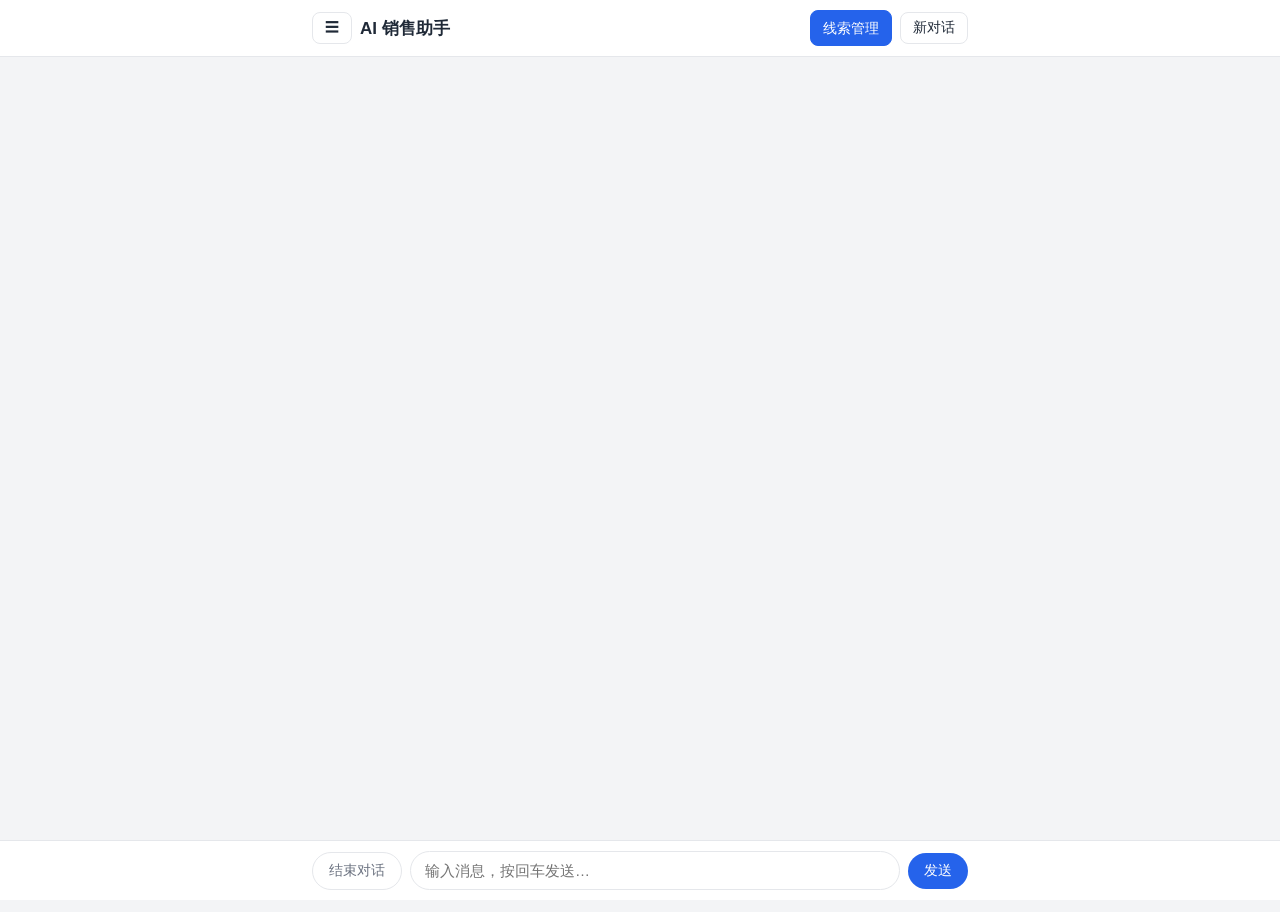
==== static/index.html @ 76fafaa3 "AI 销售助手 MVP：AI 接待访客、收集需求线索、生成线索卡片 给谁用、解决什么问题：小商家官网挂一个 AI 销售接待员， 访客进站后 AI 负责第一轮对话（需求/预算/时间/联系方式）， 聊完自" ====
<!DOCTYPE html>
<html lang="zh-CN">
<head>
    <meta charset="UTF-8">
    <!-- viewport 这行是"手机上能用"的关键：告诉手机浏览器按设备宽度渲染，别把桌面版缩小塞进屏幕 -->
    <meta name="viewport" content="width=device-width, initial-scale=1">
    <title>AI 销售助手</title>
    <!-- 内嵌 emoji 图标：浏览器标签页小图标，不用单独放图片文件 -->
    <link rel="icon" href="data:image/svg+xml,<svg xmlns='http://www.w3.org/2000/svg' viewBox='0 0 100 100'><text y='.9em' font-size='90'>💬</text></svg>">
    <link rel="stylesheet" href="/static/style.css">
</head>
<body>

    <!-- ===== 顶栏：标题 + 会话列表按钮 + 新对话 + 线索管理入口 ===== -->
    <header class="topbar">
        <div class="topbar-inner">
            <!-- ☰ 按钮：打开左侧历史会话抽屉 -->
            <button id="menuBtn" title="历史会话">☰</button>
            <h1>AI 销售助手</h1>
            <!-- 链接形式跳转到线索管理页 -->
            <a class="btn primary" href="/leads">线索管理</a>
            <button id="newChatBtn">新对话</button>
        </div>
    </header>

    <!-- ===== 历史会话抽屉（点 ☰ 滑出） ===== -->
    <div class="drawer-mask" id="drawerMask"></div>
    <aside class="drawer" id="drawer">
        <h2>历史会话</h2>
        <!-- 会话列表由 app.js 动态渲染 -->
        <div id="sessionList"></div>
    </aside>

    <!-- ===== 聊天区：消息由 app.js 动态渲染 ===== -->
    <main class="chat-area" id="chatArea"></main>

    <!-- ===== 底部输入栏 ===== -->
    <div class="composer">
        <div class="composer-inner">
            <!-- 结束对话按钮：手动生成线索卡片（AI 没自动生成时兜底） -->
            <button id="endBtn" title="结束对话并生成线索">结束对话</button>
            <!-- 输入框：按回车发送 -->
            <input id="msgInput" type="text" placeholder="输入消息，按回车发送…" autocomplete="off">
            <button id="sendBtn">发送</button>
        </div>
    </div>

    <!-- 错误/成功提示条 -->
    <div id="toast"></div>

    <script src="/static/app.js"></script>
</body>
</html>
---- static/style.css ----
/* ============================================================
   AI 销售助手 - 共享样式（聊天页 + 线索页共用）

   设计原则（MVP）：
   - 移动优先：先按手机窄屏设计，桌面端只是居中加宽
   - 简洁中文界面，浅色主题，蓝色为主色
   - CSS 变量统一管理颜色，改主题只改这里
   ============================================================ */

/* ---- 颜色变量：把常用颜色定义成变量，用 var(--xxx) 引用 ---- */
:root {
  --primary: #2563eb;        /* 主色：蓝色，按钮、用户气泡 */
  --primary-dark: #1d4ed8;   /* 主色加深：按钮按下时 */
  --bg: #f3f4f6;             /* 页面背景：浅灰 */
  --card: #ffffff;           /* 卡片背景：白色 */
  --text: #1f2937;           /* 正文文字：深灰 */
  --text-light: #6b7280;     /* 次要文字：中灰 */
  --border: #e5e7eb;         /* 边框：浅灰 */
  --success: #16a34a;        /* 成功提示：绿色 */
  --danger: #dc2626;         /* 危险操作：红色 */
}

/* ---- 基础重置：去掉浏览器默认边距，统一盒模型 ---- */
* { margin: 0; padding: 0; box-sizing: border-box; }

/* ---- 页面基础 ---- */
body {
  font-family: -apple-system, BlinkMacSystemFont, "Segoe UI",
               "PingFang SC", "Microsoft YaHei", sans-serif;
  background: var(--bg);
  color: var(--text);
  line-height: 1.6;
}

/* 内容容器：手机全宽，桌面端限宽居中 */
.container {
  max-width: 680px;
  margin: 0 auto;
  padding: 0 12px;
}

/* ============================================================
   顶栏（聊天页和线索页共用）
   ============================================================ */
header.topbar {
  position: sticky;          /* 吸顶：滚动时顶栏不动 */
  top: 0;
  z-index: 10;
  background: var(--card);
  border-bottom: 1px solid var(--border);
}

.topbar-inner {
  display: flex;             /* 弹性布局：子元素排一行 */
  align-items: center;       /* 垂直居中 */
  gap: 8px;                  /* 子元素间距 */
  max-width: 680px;
  margin: 0 auto;
  padding: 10px 12px;
}

.topbar h1 {
  font-size: 17px;
  flex: 1;                   /* 标题占满剩余空间 */
  white-space: nowrap;
  overflow: hidden;
  text-overflow: ellipsis;   /* 标题太长显示省略号 */
}

/* 顶栏里的通用按钮 */
.topbar button, .topbar a.btn {
  font-size: 14px;
  padding: 6px 12px;
  border: 1px solid var(--border);
  border-radius: 8px;
  background: var(--card);
  color: var(--text);
  cursor: pointer;
  text-decoration: none;     /* <a> 标签去掉下划线 */
  white-space: nowrap;
}
.topbar button:hover, .topbar a.btn:hover { background: var(--bg); }
.topbar a.btn.primary {
  background: var(--primary);
  border-color: var(--primary);
  color: #fff;
}
.topbar a.btn.primary:hover { background: var(--primary-dark); }

/* ============================================================
   会话抽屉（点 ☰ 从左边滑出的历史会话列表）
   ============================================================ */
/* 半透明遮罩：盖住整个屏幕，点它关闭抽屉 */
.drawer-mask {
  position: fixed;
  inset: 0;                  /* 上下左右全 0 = 铺满全屏 */
  background: rgba(0, 0, 0, 0.35);
  z-index: 20;
  display: none;             /* 默认隐藏 */
}
.drawer-mask.open { display: block; }

/* 抽屉本体：固定在左侧，宽度不超过屏幕的 85% */
.drawer {
  position: fixed;
  top: 0; left: 0; bottom: 0;
  width: min(320px, 85vw);   /* 取 320px 和屏宽85%里较小的 */
  background: var(--card);
  z-index: 21;
  transform: translateX(-100%);   /* 默认移出屏幕外 */
  transition: transform 0.25s;    /* 滑入滑出的动画 */
  display: flex;
  flex-direction: column;
}
.drawer.open { transform: translateX(0); }

.drawer h2 { font-size: 15px; padding: 14px; border-bottom: 1px solid var(--border); }

/* 会话列表滚动区域 */
#sessionList { flex: 1; overflow-y: auto; }

.session-item {
  display: block;
  width: 100%;
  text-align: left;
  padding: 10px 14px;
  border: none;
  border-bottom: 1px solid var(--border);
  background: var(--card);
  cursor: pointer;
}
.session-item:hover { background: var(--bg); }
.session-item.active { background: #eff6ff; }  /* 当前会话高亮：浅蓝 */

.session-item .title {
  font-size: 14px;
  color: var(--text);
  overflow: hidden;
  white-space: nowrap;
  text-overflow: ellipsis;
}
.session-item .time { font-size: 12px; color: var(--text-light); }
.session-item .badge {
  float: right;
  font-size: 11px;
  color: var(--success);
  border: 1px solid var(--success);
  border-radius: 10px;
  padding: 0 8px;
}
/* 空状态提示 */
.drawer .empty { padding: 20px 14px; color: var(--text-light); font-size: 14px; }

/* ============================================================
   聊天区
   ============================================================ */
/* 聊天区占满顶栏和输入栏之间的空间，消息多了就在内部滚动 */
.chat-area {
  height: calc(100vh - 105px);   /* 100vh=视口高度，减去顶栏+输入栏的高度 */
  overflow-y: auto;
  padding: 16px 12px 8px;
  scroll-behavior: smooth;       /* 新消息时平滑滚到底部 */
}

/* 一条消息 = 头像 + 气泡 */
.msg { display: flex; gap: 8px; margin-bottom: 14px; }

/* 头像：一个圆形小图标，AI 和用户颜色不同 */
.msg .avatar {
  width: 32px; height: 32px;
  border-radius: 50%;
  flex-shrink: 0;            /* 头像不允许被压缩 */
  display: flex;
  align-items: center;
  justify-content: center;
  font-size: 15px;
  color: #fff;
}
.msg.user { flex-direction: row-reverse; }   /* 用户消息靠右：头像和气泡左右对调 */
.msg.user .avatar { background: var(--primary); }     /* 用户：蓝 */
.msg.assistant .avatar { background: #10b981; }       /* AI：绿 */

/* 气泡 */
.msg .bubble {
  max-width: 78%;            /* 气泡最长占 78% 宽，超长自动换行 */
  padding: 9px 13px;
  border-radius: 12px;
  font-size: 15px;
  white-space: pre-wrap;     /* 保留 AI 回复里的换行 */
  word-break: break-word;    /* 长英文/链接也能换行 */
}
.msg.user .bubble { background: var(--primary); color: #fff; border-top-right-radius: 4px; }
.msg.assistant .bubble { background: var(--card); border: 1px solid var(--border); border-top-left-radius: 4px; }

/* AI 正在输入中的提示（三个跳动的小点） */
.typing-dots span {
  display: inline-block;
  width: 7px; height: 7px;
  margin-right: 4px;
  border-radius: 50%;
  background: var(--text-light);
  animation: bounce 1.2s infinite;
}
.typing-dots span:nth-child(2) { animation-delay: 0.2s; }
.typing-dots span:nth-child(3) { animation-delay: 0.4s; }
@keyframes bounce {                      /* 小点上下跳动的动画 */
  0%, 60%, 100% { transform: translateY(0); }
  30% { transform: translateY(-5px); }
}

/* 线索已生成提示条（绿色横幅） */
.lead-notice {
  margin: 8px 0 14px;
  padding: 10px 13px;
  background: #f0fdf4;       /* 浅绿背景 */
  border: 1px solid #bbf7d0;
  border-radius: 10px;
  font-size: 14px;
  color: var(--success);
}
.lead-notice a { color: var(--primary); font-weight: 600; }

/* ============================================================
   输入栏（固定在屏幕底部）
   ============================================================ */
.composer {
  position: sticky;
  bottom: 0;
  background: var(--card);
  border-top: 1px solid var(--border);
}
.composer-inner {
  max-width: 680px;
  margin: 0 auto;
  padding: 10px 12px;
  display: flex;
  gap: 8px;
  align-items: center;
}
.composer input {
  flex: 1;                   /* 输入框占满剩余宽度 */
  padding: 10px 14px;
  font-size: 15px;
  border: 1px solid var(--border);
  border-radius: 20px;       /* 圆角胶囊形状 */
  outline: none;
}
.composer input:focus { border-color: var(--primary); }

.composer button {
  font-size: 14px;
  padding: 9px 16px;
  border: none;
  border-radius: 20px;
  cursor: pointer;
}
#sendBtn { background: var(--primary); color: #fff; }
#sendBtn:hover { background: var(--primary-dark); }
#sendBtn:disabled { background: #93c5fd; cursor: not-allowed; }  /* 等待 AI 时禁用 */

#endBtn { background: var(--card); color: var(--text-light); border: 1px solid var(--border); }

/* ============================================================
   提示条（错误/成功消息，浮在顶部，几秒后消失）
   ============================================================ */
#toast {
  position: fixed;
  top: 60px;
  left: 50%;
  transform: translateX(-50%);
  z-index: 30;
  max-width: 90vw;
  padding: 9px 16px;
  border-radius: 8px;
  font-size: 14px;
  color: #fff;
  display: none;
}
#toast.error { display: block; background: var(--danger); }
#toast.success { display: block; background: var(--success); }

/* ============================================================
   线索页：卡片列表
   ============================================================ */
.leads-wrap { padding: 16px 12px; }

.lead-card {
  background: var(--card);
  border: 1px solid var(--border);
  border-radius: 12px;
  padding: 14px;
  margin-bottom: 12px;
}
.lead-card .head {
  display: flex;
  justify-content: space-between;
  align-items: center;
  margin-bottom: 8px;
}
.lead-card .summary { font-size: 15px; font-weight: 600; }
.lead-card .time { font-size: 12px; color: var(--text-light); }

/* 卡片里的信息行：左边标签、右边内容 */
.lead-card .row {
  display: flex;
  gap: 8px;
  font-size: 14px;
  margin-top: 6px;
}
.lead-card .row .label {
  color: var(--text-light);
  flex-shrink: 0;
  width: 72px;
}
.lead-card .row .value { flex: 1; word-break: break-word; }

/* 删除按钮：小号红字 */
.lead-card .delete-btn {
  font-size: 13px;
  color: var(--danger);
  background: none;
  border: 1px solid var(--danger);
  border-radius: 6px;
  padding: 3px 10px;
  cursor: pointer;
}
.lead-card .delete-btn:hover { background: #fef2f2; }

/* 空状态 */
.empty-state {
  text-align: center;
  color: var(--text-light);
  padding: 60px 0;
  font-size: 15px;
}

/* ---- 桌面端微调：宽屏下字号稍大、卡片更松 ---- */
@media (min-width: 768px) {
  .msg .bubble { font-size: 16px; }
  .lead-card { padding: 18px; }
}
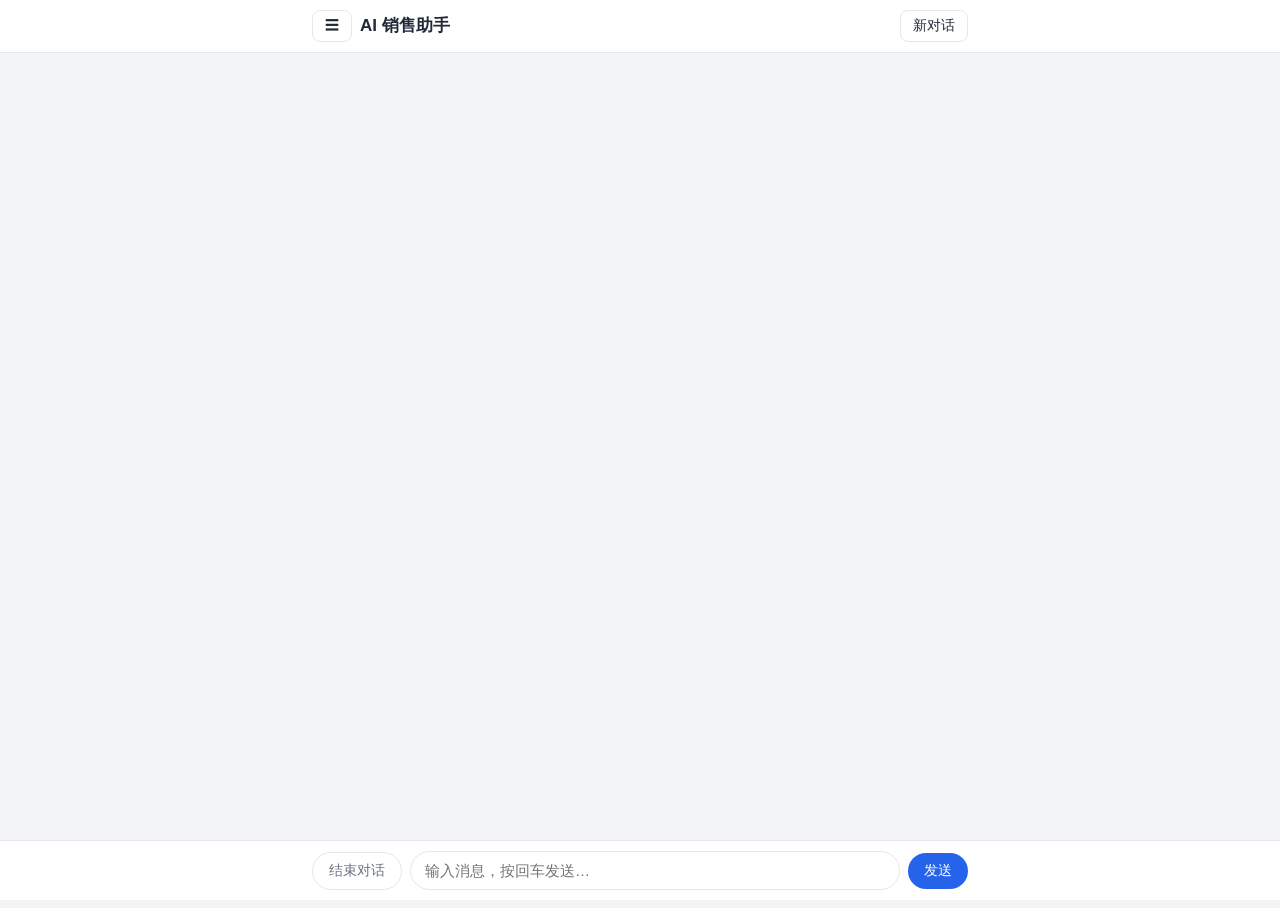
==== commit c3aa9620: "功能：聊天页'线索管理'入口只对已登录管理员显示 访客看到的顶栏只剩：菜单、标题、新对话； 管理员登录后才会显示'线索管理'入口。 浏览器实测：访客不可见 / 管理员登录后可见。  Co-Author" ====
--- a/static/index.html
+++ b/static/index.html
@@ -17,8 +17,8 @@
             <!-- ☰ 按钮：打开左侧历史会话抽屉 -->
             <button id="menuBtn" title="历史会话">☰</button>
             <h1>AI 销售助手</h1>
-            <!-- 链接形式跳转到线索管理页 -->
-            <a class="btn primary" href="/leads">线索管理</a>
+            <!-- 线索管理入口：默认隐藏，只有登录了的管理员才显示（访客不需要看到它） -->
+            <a class="btn primary" id="leadsLink" href="/leads" hidden>线索管理</a>
             <button id="newChatBtn">新对话</button>
         </div>
     </header>
--- a/static/style.css
+++ b/static/style.css
@@ -23,6 +23,10 @@
 /* ---- 基础重置：去掉浏览器默认边距，统一盒模型 ---- */
 * { margin: 0; padding: 0; box-sizing: border-box; }
 
+/* 修复：HTML 的 hidden 属性（隐藏元素）默认会被其他 display 样式覆盖，
+   加上 !important 保证 hidden 的元素一定不显示 */
+[hidden] { display: none !important; }
+
 /* ---- 页面基础 ---- */
 body {
   font-family: -apple-system, BlinkMacSystemFont, "Segoe UI",
@@ -334,6 +338,92 @@
   font-size: 15px;
 }
 
+/* ============================================================
+   登录页
+   ============================================================ */
+/* 整个登录页垂直水平居中 */
+.auth-wrap {
+  min-height: 100vh;
+  display: flex;
+  align-items: center;
+  justify-content: center;
+  padding: 20px;
+}
+
+.auth-card {
+  width: 100%;
+  max-width: 360px;          /* 手机上全宽，桌面端限宽的小卡片 */
+  background: var(--card);
+  border: 1px solid var(--border);
+  border-radius: 14px;
+  padding: 28px 22px;
+}
+.auth-card h1 { font-size: 20px; text-align: center; }
+.auth-sub { font-size: 13px; color: var(--text-light); text-align: center; margin: 6px 0 18px; }
+
+/* 登录/注册标签 */
+.auth-tabs { display: flex; gap: 8px; margin-bottom: 16px; }
+.auth-tabs button {
+  flex: 1;
+  padding: 8px 0;
+  font-size: 15px;
+  border: 1px solid var(--border);
+  border-radius: 8px;
+  background: var(--card);
+  cursor: pointer;
+}
+.auth-tabs button.active {
+  background: var(--primary);
+  border-color: var(--primary);
+  color: #fff;
+}
+
+/* 表单输入框和主按钮 */
+.auth-card form { display: flex; flex-direction: column; gap: 10px; }
+.auth-card input {
+  padding: 10px 13px;
+  font-size: 15px;
+  border: 1px solid var(--border);
+  border-radius: 8px;
+  outline: none;
+}
+.auth-card input:focus { border-color: var(--primary); }
+.auth-card .primary-btn {
+  padding: 10px 0;
+  font-size: 15px;
+  border: none;
+  border-radius: 8px;
+  background: var(--primary);
+  color: #fff;
+  cursor: pointer;
+}
+.auth-card .primary-btn:hover { background: var(--primary-dark); }
+
+/* 错误提示文字 */
+#authError {
+  display: none;
+  margin-top: 12px;
+  padding: 8px 12px;
+  font-size: 14px;
+  color: var(--danger);
+  background: #fef2f2;
+  border: 1px solid #fecaca;
+  border-radius: 8px;
+}
+#authError.show { display: block; }
+
+/* 返回聊天链接 */
+.back-link {
+  display: block;
+  text-align: center;
+  margin-top: 16px;
+  font-size: 14px;
+  color: var(--text-light);
+}
+
+/* 顶栏里的用户名显示 */
+#userName { font-size: 13px; color: var(--text-light); }
+
 /* ---- 桌面端微调：宽屏下字号稍大、卡片更松 ---- */
 @media (min-width: 768px) {
   .msg .bubble { font-size: 16px; }
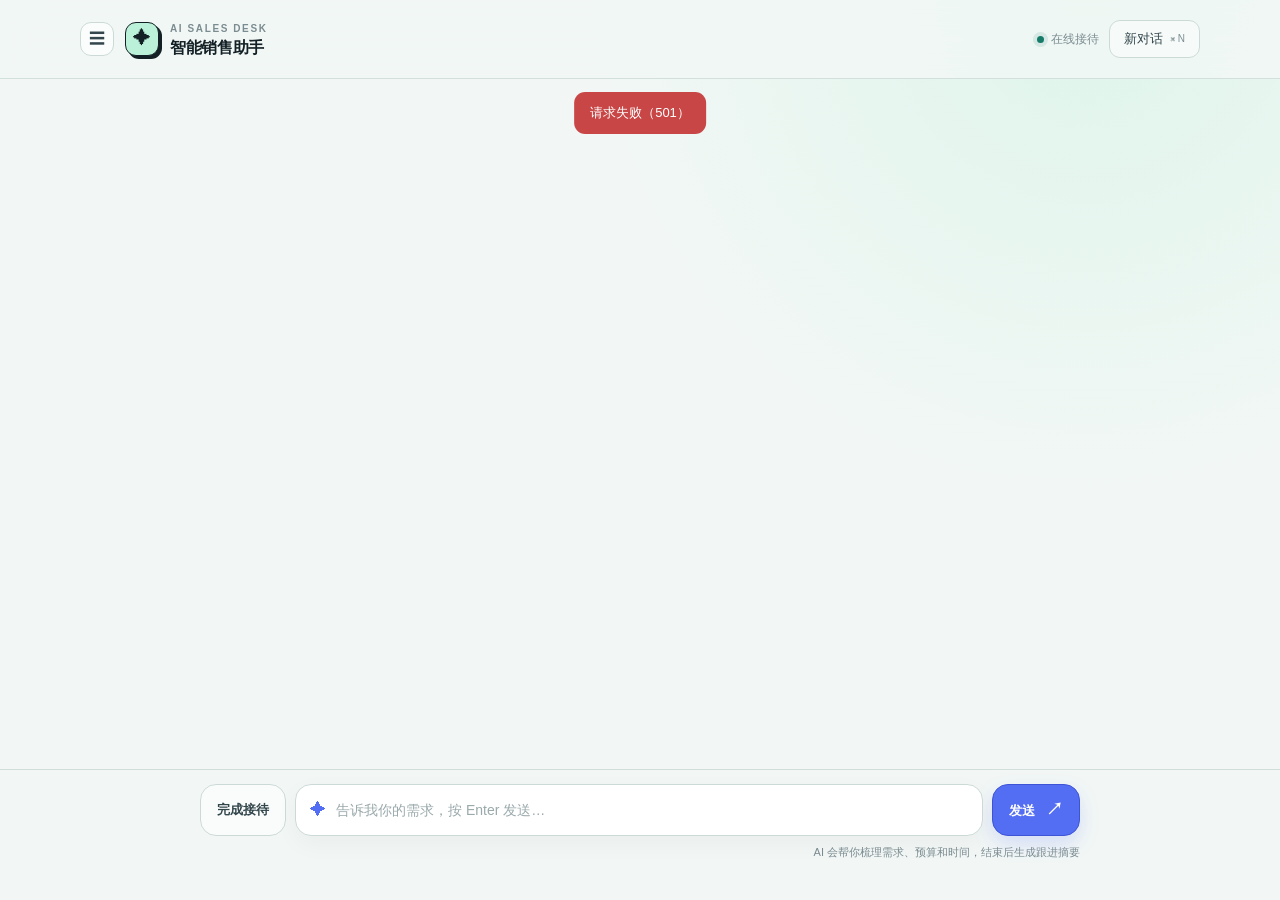
==== commit 2445471c: "feat: redesign sales assistant interface" ====
--- a/static/index.html
+++ b/static/index.html
@@ -9,17 +9,25 @@
     <link rel="icon" href="data:image/svg+xml,<svg xmlns='http://www.w3.org/2000/svg' viewBox='0 0 100 100'><text y='.9em' font-size='90'>💬</text></svg>">
     <link rel="stylesheet" href="/static/style.css">
 </head>
-<body>
+<body class="chat-page">
 
     <!-- ===== 顶栏：标题 + 会话列表按钮 + 新对话 + 线索管理入口 ===== -->
     <header class="topbar">
         <div class="topbar-inner">
-            <!-- ☰ 按钮：打开左侧历史会话抽屉 -->
-            <button id="menuBtn" title="历史会话">☰</button>
-            <h1>AI 销售助手</h1>
+            <div class="brand-lockup">
+                <button class="icon-btn" id="menuBtn" title="历史会话" aria-label="打开历史会话">☰</button>
+                <span class="brand-mark" aria-hidden="true">✦</span>
+                <div class="brand-copy">
+                    <span class="eyebrow">AI SALES DESK</span>
+                    <h1>智能销售助手</h1>
+                </div>
+            </div>
+            <div class="topbar-actions">
+                <span class="online-pill"><span></span>在线接待</span>
             <!-- 线索管理入口：默认隐藏，只有登录了的管理员才显示（访客不需要看到它） -->
             <a class="btn primary" id="leadsLink" href="/leads" hidden>线索管理</a>
-            <button id="newChatBtn">新对话</button>
+                <button class="btn ghost" id="newChatBtn">新对话 <span class="shortcut">⌘ N</span></button>
+            </div>
         </div>
     </header>
 
@@ -32,17 +40,21 @@
     </aside>
 
     <!-- ===== 聊天区：消息由 app.js 动态渲染 ===== -->
-    <main class="chat-area" id="chatArea"></main>
+    <main class="chat-area" id="chatArea" aria-live="polite"></main>
 
     <!-- ===== 底部输入栏 ===== -->
     <div class="composer">
         <div class="composer-inner">
             <!-- 结束对话按钮：手动生成线索卡片（AI 没自动生成时兜底） -->
-            <button id="endBtn" title="结束对话并生成线索">结束对话</button>
-            <!-- 输入框：按回车发送 -->
-            <input id="msgInput" type="text" placeholder="输入消息，按回车发送…" autocomplete="off">
-            <button id="sendBtn">发送</button>
+            <button class="composer-more" id="endBtn" title="结束对话并生成线索">完成接待</button>
+            <div class="composer-input-wrap">
+                <span class="composer-spark" aria-hidden="true">✦</span>
+                <!-- 输入框：按回车发送 -->
+                <input id="msgInput" type="text" placeholder="告诉我你的需求，按 Enter 发送…" autocomplete="off">
+            </div>
+            <button class="send-btn" id="sendBtn" aria-label="发送消息">发送 <span>↗</span></button>
         </div>
+        <p class="composer-hint">AI 会帮你梳理需求、预算和时间，结束后生成跟进摘要</p>
     </div>
 
     <!-- 错误/成功提示条 -->
--- a/static/style.css
+++ b/static/style.css
@@ -1,431 +1,352 @@
-/* ============================================================
-   AI 销售助手 - 共享样式（聊天页 + 线索页共用）
-
-   设计原则（MVP）：
-   - 移动优先：先按手机窄屏设计，桌面端只是居中加宽
-   - 简洁中文界面，浅色主题，蓝色为主色
-   - CSS 变量统一管理颜色，改主题只改这里
-   ============================================================ */
-
-/* ---- 颜色变量：把常用颜色定义成变量，用 var(--xxx) 引用 ---- */
+/* AI Sales Desk — shared visual system */
 :root {
-  --primary: #2563eb;        /* 主色：蓝色，按钮、用户气泡 */
-  --primary-dark: #1d4ed8;   /* 主色加深：按钮按下时 */
-  --bg: #f3f4f6;             /* 页面背景：浅灰 */
-  --card: #ffffff;           /* 卡片背景：白色 */
-  --text: #1f2937;           /* 正文文字：深灰 */
-  --text-light: #6b7280;     /* 次要文字：中灰 */
-  --border: #e5e7eb;         /* 边框：浅灰 */
-  --success: #16a34a;        /* 成功提示：绿色 */
-  --danger: #dc2626;         /* 危险操作：红色 */
-}
-
-/* ---- 基础重置：去掉浏览器默认边距，统一盒模型 ---- */
+  --ink: #132126;
+  --ink-soft: #33464c;
+  --muted: #7b8c91;
+  --line: #dce8e6;
+  --line-strong: #cbdad7;
+  --canvas: #f2f7f5;
+  --surface: #ffffff;
+  --surface-soft: #f7fbfa;
+  --mint: #baf1d8;
+  --mint-deep: #177b69;
+  --blue: #536df3;
+  --blue-deep: #3d54d7;
+  --danger: #c84646;
+  --shadow: 0 24px 70px rgba(19, 33, 38, .08);
+  --radius-lg: 24px;
+  --radius-md: 16px;
+}
+
 * { margin: 0; padding: 0; box-sizing: border-box; }
-
-/* 修复：HTML 的 hidden 属性（隐藏元素）默认会被其他 display 样式覆盖，
-   加上 !important 保证 hidden 的元素一定不显示 */
 [hidden] { display: none !important; }
-
-/* ---- 页面基础 ---- */
+button, input { font: inherit; }
+button, a { -webkit-tap-highlight-color: transparent; }
+button { cursor: pointer; }
 body {
-  font-family: -apple-system, BlinkMacSystemFont, "Segoe UI",
-               "PingFang SC", "Microsoft YaHei", sans-serif;
-  background: var(--bg);
-  color: var(--text);
-  line-height: 1.6;
-}
-
-/* 内容容器：手机全宽，桌面端限宽居中 */
-.container {
-  max-width: 680px;
-  margin: 0 auto;
-  padding: 0 12px;
-}
-
-/* ============================================================
-   顶栏（聊天页和线索页共用）
-   ============================================================ */
-header.topbar {
-  position: sticky;          /* 吸顶：滚动时顶栏不动 */
+  min-height: 100dvh;
+  font-family: Inter, "SF Pro Display", -apple-system, BlinkMacSystemFont,
+    "PingFang SC", "Microsoft YaHei", sans-serif;
+  color: var(--ink);
+  background:
+    radial-gradient(circle at 85% 0%, rgba(186, 241, 216, .35), transparent 31rem),
+    var(--canvas);
+  line-height: 1.55;
+}
+
+.container { width: min(1120px, calc(100% - 40px)); margin: 0 auto; }
+.eyebrow, .section-kicker {
+  display: inline-block;
+  color: var(--muted);
+  font-size: 10px;
+  font-weight: 800;
+  letter-spacing: .16em;
+  text-transform: uppercase;
+}
+.section-kicker { color: var(--mint-deep); }
+
+/* Top navigation */
+.topbar {
+  position: sticky;
   top: 0;
   z-index: 10;
-  background: var(--card);
-  border-bottom: 1px solid var(--border);
-}
-
+  border-bottom: 1px solid rgba(203, 218, 215, .8);
+  background: rgba(242, 247, 245, .86);
+  backdrop-filter: blur(18px);
+}
 .topbar-inner {
-  display: flex;             /* 弹性布局：子元素排一行 */
-  align-items: center;       /* 垂直居中 */
-  gap: 8px;                  /* 子元素间距 */
-  max-width: 680px;
+  width: min(1120px, calc(100% - 40px));
+  min-height: 78px;
   margin: 0 auto;
-  padding: 10px 12px;
-}
-
-.topbar h1 {
-  font-size: 17px;
-  flex: 1;                   /* 标题占满剩余空间 */
-  white-space: nowrap;
-  overflow: hidden;
-  text-overflow: ellipsis;   /* 标题太长显示省略号 */
-}
-
-/* 顶栏里的通用按钮 */
-.topbar button, .topbar a.btn {
-  font-size: 14px;
-  padding: 6px 12px;
-  border: 1px solid var(--border);
-  border-radius: 8px;
-  background: var(--card);
-  color: var(--text);
-  cursor: pointer;
-  text-decoration: none;     /* <a> 标签去掉下划线 */
-  white-space: nowrap;
-}
-.topbar button:hover, .topbar a.btn:hover { background: var(--bg); }
-.topbar a.btn.primary {
-  background: var(--primary);
-  border-color: var(--primary);
-  color: #fff;
-}
-.topbar a.btn.primary:hover { background: var(--primary-dark); }
-
-/* ============================================================
-   会话抽屉（点 ☰ 从左边滑出的历史会话列表）
-   ============================================================ */
-/* 半透明遮罩：盖住整个屏幕，点它关闭抽屉 */
-.drawer-mask {
-  position: fixed;
-  inset: 0;                  /* 上下左右全 0 = 铺满全屏 */
-  background: rgba(0, 0, 0, 0.35);
-  z-index: 20;
-  display: none;             /* 默认隐藏 */
-}
-.drawer-mask.open { display: block; }
-
-/* 抽屉本体：固定在左侧，宽度不超过屏幕的 85% */
-.drawer {
-  position: fixed;
-  top: 0; left: 0; bottom: 0;
-  width: min(320px, 85vw);   /* 取 320px 和屏宽85%里较小的 */
-  background: var(--card);
-  z-index: 21;
-  transform: translateX(-100%);   /* 默认移出屏幕外 */
-  transition: transform 0.25s;    /* 滑入滑出的动画 */
-  display: flex;
-  flex-direction: column;
-}
-.drawer.open { transform: translateX(0); }
-
-.drawer h2 { font-size: 15px; padding: 14px; border-bottom: 1px solid var(--border); }
-
-/* 会话列表滚动区域 */
-#sessionList { flex: 1; overflow-y: auto; }
-
-.session-item {
-  display: block;
-  width: 100%;
-  text-align: left;
-  padding: 10px 14px;
-  border: none;
-  border-bottom: 1px solid var(--border);
-  background: var(--card);
-  cursor: pointer;
-}
-.session-item:hover { background: var(--bg); }
-.session-item.active { background: #eff6ff; }  /* 当前会话高亮：浅蓝 */
-
-.session-item .title {
-  font-size: 14px;
-  color: var(--text);
-  overflow: hidden;
-  white-space: nowrap;
-  text-overflow: ellipsis;
-}
-.session-item .time { font-size: 12px; color: var(--text-light); }
-.session-item .badge {
-  float: right;
-  font-size: 11px;
-  color: var(--success);
-  border: 1px solid var(--success);
-  border-radius: 10px;
-  padding: 0 8px;
-}
-/* 空状态提示 */
-.drawer .empty { padding: 20px 14px; color: var(--text-light); font-size: 14px; }
-
-/* ============================================================
-   聊天区
-   ============================================================ */
-/* 聊天区占满顶栏和输入栏之间的空间，消息多了就在内部滚动 */
-.chat-area {
-  height: calc(100vh - 105px);   /* 100vh=视口高度，减去顶栏+输入栏的高度 */
-  overflow-y: auto;
-  padding: 16px 12px 8px;
-  scroll-behavior: smooth;       /* 新消息时平滑滚到底部 */
-}
-
-/* 一条消息 = 头像 + 气泡 */
-.msg { display: flex; gap: 8px; margin-bottom: 14px; }
-
-/* 头像：一个圆形小图标，AI 和用户颜色不同 */
-.msg .avatar {
-  width: 32px; height: 32px;
-  border-radius: 50%;
-  flex-shrink: 0;            /* 头像不允许被压缩 */
   display: flex;
   align-items: center;
-  justify-content: center;
-  font-size: 15px;
-  color: #fff;
-}
-.msg.user { flex-direction: row-reverse; }   /* 用户消息靠右：头像和气泡左右对调 */
-.msg.user .avatar { background: var(--primary); }     /* 用户：蓝 */
-.msg.assistant .avatar { background: #10b981; }       /* AI：绿 */
-
-/* 气泡 */
-.msg .bubble {
-  max-width: 78%;            /* 气泡最长占 78% 宽，超长自动换行 */
-  padding: 9px 13px;
-  border-radius: 12px;
-  font-size: 15px;
-  white-space: pre-wrap;     /* 保留 AI 回复里的换行 */
-  word-break: break-word;    /* 长英文/链接也能换行 */
-}
-.msg.user .bubble { background: var(--primary); color: #fff; border-top-right-radius: 4px; }
-.msg.assistant .bubble { background: var(--card); border: 1px solid var(--border); border-top-left-radius: 4px; }
-
-/* AI 正在输入中的提示（三个跳动的小点） */
-.typing-dots span {
-  display: inline-block;
-  width: 7px; height: 7px;
-  margin-right: 4px;
-  border-radius: 50%;
-  background: var(--text-light);
-  animation: bounce 1.2s infinite;
-}
-.typing-dots span:nth-child(2) { animation-delay: 0.2s; }
-.typing-dots span:nth-child(3) { animation-delay: 0.4s; }
-@keyframes bounce {                      /* 小点上下跳动的动画 */
-  0%, 60%, 100% { transform: translateY(0); }
-  30% { transform: translateY(-5px); }
-}
-
-/* 线索已生成提示条（绿色横幅） */
-.lead-notice {
-  margin: 8px 0 14px;
-  padding: 10px 13px;
-  background: #f0fdf4;       /* 浅绿背景 */
-  border: 1px solid #bbf7d0;
-  border-radius: 10px;
-  font-size: 14px;
-  color: var(--success);
-}
-.lead-notice a { color: var(--primary); font-weight: 600; }
-
-/* ============================================================
-   输入栏（固定在屏幕底部）
-   ============================================================ */
-.composer {
-  position: sticky;
-  bottom: 0;
-  background: var(--card);
-  border-top: 1px solid var(--border);
-}
-.composer-inner {
-  max-width: 680px;
-  margin: 0 auto;
-  padding: 10px 12px;
-  display: flex;
-  gap: 8px;
-  align-items: center;
-}
-.composer input {
-  flex: 1;                   /* 输入框占满剩余宽度 */
-  padding: 10px 14px;
-  font-size: 15px;
-  border: 1px solid var(--border);
-  border-radius: 20px;       /* 圆角胶囊形状 */
-  outline: none;
-}
-.composer input:focus { border-color: var(--primary); }
-
-.composer button {
-  font-size: 14px;
-  padding: 9px 16px;
-  border: none;
-  border-radius: 20px;
-  cursor: pointer;
-}
-#sendBtn { background: var(--primary); color: #fff; }
-#sendBtn:hover { background: var(--primary-dark); }
-#sendBtn:disabled { background: #93c5fd; cursor: not-allowed; }  /* 等待 AI 时禁用 */
-
-#endBtn { background: var(--card); color: var(--text-light); border: 1px solid var(--border); }
-
-/* ============================================================
-   提示条（错误/成功消息，浮在顶部，几秒后消失）
-   ============================================================ */
-#toast {
-  position: fixed;
-  top: 60px;
-  left: 50%;
-  transform: translateX(-50%);
-  z-index: 30;
-  max-width: 90vw;
-  padding: 9px 16px;
-  border-radius: 8px;
-  font-size: 14px;
-  color: #fff;
-  display: none;
-}
-#toast.error { display: block; background: var(--danger); }
-#toast.success { display: block; background: var(--success); }
-
-/* ============================================================
-   线索页：卡片列表
-   ============================================================ */
-.leads-wrap { padding: 16px 12px; }
-
-.lead-card {
-  background: var(--card);
-  border: 1px solid var(--border);
-  border-radius: 12px;
-  padding: 14px;
-  margin-bottom: 12px;
-}
-.lead-card .head {
-  display: flex;
   justify-content: space-between;
-  align-items: center;
-  margin-bottom: 8px;
-}
-.lead-card .summary { font-size: 15px; font-weight: 600; }
-.lead-card .time { font-size: 12px; color: var(--text-light); }
-
-/* 卡片里的信息行：左边标签、右边内容 */
-.lead-card .row {
-  display: flex;
-  gap: 8px;
-  font-size: 14px;
-  margin-top: 6px;
-}
-.lead-card .row .label {
-  color: var(--text-light);
-  flex-shrink: 0;
-  width: 72px;
-}
-.lead-card .row .value { flex: 1; word-break: break-word; }
-
-/* 删除按钮：小号红字 */
-.lead-card .delete-btn {
-  font-size: 13px;
-  color: var(--danger);
-  background: none;
-  border: 1px solid var(--danger);
-  border-radius: 6px;
-  padding: 3px 10px;
-  cursor: pointer;
-}
-.lead-card .delete-btn:hover { background: #fef2f2; }
-
-/* 空状态 */
-.empty-state {
-  text-align: center;
-  color: var(--text-light);
-  padding: 60px 0;
-  font-size: 15px;
-}
-
-/* ============================================================
-   登录页
-   ============================================================ */
-/* 整个登录页垂直水平居中 */
-.auth-wrap {
-  min-height: 100vh;
+  gap: 20px;
+}
+.brand-lockup, .topbar-actions, .brand-copy, .user-pill, .online-pill {
   display: flex;
   align-items: center;
+}
+.brand-lockup { gap: 11px; min-width: 0; }
+.brand-copy { align-items: flex-start; flex-direction: column; gap: 1px; }
+.brand-copy h1 { font-size: 16px; line-height: 1.2; letter-spacing: -.02em; }
+.brand-mark {
+  display: grid;
+  place-items: center;
+  width: 34px;
+  height: 34px;
+  color: var(--ink);
+  border: 1px solid var(--ink);
+  border-radius: 11px;
+  background: var(--mint);
+  font-size: 18px;
+  box-shadow: 3px 3px 0 var(--ink);
+}
+.icon-btn {
+  width: 34px;
+  height: 34px;
+  color: var(--ink-soft);
+  border: 1px solid var(--line-strong);
+  border-radius: 11px;
+  background: rgba(255, 255, 255, .72);
+  font-size: 16px;
+  line-height: 1;
+}
+.icon-btn:hover, .btn.ghost:hover { border-color: var(--ink); color: var(--ink); background: var(--surface); }
+.topbar-actions { justify-content: flex-end; gap: 10px; }
+.online-pill, .user-pill {
+  gap: 7px;
+  color: var(--muted);
+  font-size: 12px;
+  white-space: nowrap;
+}
+.online-pill span, .user-dot, .pulse-dot {
+  display: inline-block;
+  width: 7px;
+  height: 7px;
+  border-radius: 50%;
+  background: var(--mint-deep);
+  box-shadow: 0 0 0 4px rgba(23, 123, 105, .12);
+}
+.btn {
+  display: inline-flex;
+  align-items: center;
   justify-content: center;
-  padding: 20px;
-}
-
-.auth-card {
-  width: 100%;
-  max-width: 360px;          /* 手机上全宽，桌面端限宽的小卡片 */
-  background: var(--card);
-  border: 1px solid var(--border);
-  border-radius: 14px;
-  padding: 28px 22px;
-}
-.auth-card h1 { font-size: 20px; text-align: center; }
-.auth-sub { font-size: 13px; color: var(--text-light); text-align: center; margin: 6px 0 18px; }
-
-/* 登录/注册标签 */
-.auth-tabs { display: flex; gap: 8px; margin-bottom: 16px; }
-.auth-tabs button {
-  flex: 1;
-  padding: 8px 0;
+  min-height: 38px;
+  gap: 7px;
+  padding: 0 14px;
+  color: var(--ink-soft);
+  border: 1px solid var(--line-strong);
+  border-radius: 11px;
+  background: var(--surface);
+  font-size: 13px;
+  text-decoration: none;
+  transition: .18s ease;
+}
+.btn.primary { color: var(--ink); border-color: var(--ink); background: var(--mint); font-weight: 750; }
+.btn.primary:hover { transform: translateY(-1px); box-shadow: 3px 3px 0 var(--ink); }
+.btn.ghost { background: rgba(255, 255, 255, .45); }
+.shortcut { color: var(--muted); font-size: 10px; }
+
+/* Conversation */
+.chat-area {
+  width: min(880px, calc(100% - 40px));
+  min-height: calc(100dvh - 210px);
+  max-height: calc(100dvh - 174px);
+  margin: 0 auto;
+  overflow-y: auto;
+  padding: 64px 0 30px;
+  scroll-behavior: smooth;
+}
+.welcome-state {
+  width: min(680px, 100%);
+  margin: 6vh auto 0;
+  text-align: center;
+  animation: rise-in .5s ease both;
+}
+.welcome-orb {
+  display: grid;
+  place-items: center;
+  width: 66px;
+  height: 66px;
+  margin: 0 auto 21px;
+  color: var(--ink);
+  border: 1px solid var(--ink);
+  border-radius: 22px;
+  background: var(--mint);
+  box-shadow: 5px 5px 0 var(--ink);
+  font-size: 31px;
+}
+.welcome-state h2 {
+  margin-top: 10px;
+  font-size: clamp(30px, 5vw, 52px);
+  line-height: 1.12;
+  letter-spacing: -.065em;
+}
+.welcome-state h2 em { color: var(--blue); font-style: normal; }
+.welcome-state > p { max-width: 420px; margin: 17px auto 28px; color: var(--muted); font-size: 15px; }
+.prompt-grid { display: grid; grid-template-columns: repeat(3, 1fr); gap: 10px; text-align: left; }
+.prompt-chip {
+  min-height: 76px;
+  padding: 14px;
+  color: var(--ink-soft);
+  border: 1px solid var(--line);
+  border-radius: var(--radius-md);
+  background: rgba(255, 255, 255, .75);
+  text-align: left;
+  transition: .18s ease;
+}
+.prompt-chip span { float: right; color: var(--blue); font-size: 18px; }
+.prompt-chip:hover { border-color: var(--blue); background: var(--surface); transform: translateY(-2px); box-shadow: var(--shadow); }
+.welcome-note { margin-top: 21px; color: var(--muted); font-size: 12px; }
+.welcome-note .pulse-dot { margin-right: 7px; vertical-align: 1px; }
+
+.msg { display: flex; gap: 11px; align-items: flex-end; margin: 0 auto 18px; animation: rise-in .28s ease both; }
+.msg.user { flex-direction: row-reverse; }
+.msg .avatar {
+  display: grid;
+  place-items: center;
+  width: 34px;
+  height: 34px;
+  flex: 0 0 34px;
+  color: var(--ink);
+  border: 1px solid var(--ink);
+  border-radius: 12px;
+  background: var(--mint);
+  font-size: 12px;
+  font-weight: 800;
+}
+.msg.user .avatar { color: #fff; border-color: var(--blue-deep); background: var(--blue); }
+.msg .bubble {
+  max-width: min(72%, 610px);
+  padding: 13px 16px;
+  color: var(--ink-soft);
+  border: 1px solid var(--line);
+  border-radius: 18px 18px 18px 5px;
+  background: var(--surface);
+  box-shadow: 0 4px 16px rgba(19, 33, 38, .035);
   font-size: 15px;
-  border: 1px solid var(--border);
-  border-radius: 8px;
-  background: var(--card);
-  cursor: pointer;
-}
-.auth-tabs button.active {
-  background: var(--primary);
-  border-color: var(--primary);
-  color: #fff;
-}
-
-/* 表单输入框和主按钮 */
+  white-space: pre-wrap;
+  word-break: break-word;
+}
+.msg.user .bubble { color: #fff; border-color: var(--blue); border-radius: 18px 18px 5px 18px; background: var(--blue); box-shadow: 0 8px 20px rgba(83, 109, 243, .18); }
+.typing-dots span { display: inline-block; width: 7px; height: 7px; margin-right: 4px; border-radius: 50%; background: var(--muted); animation: bounce 1.2s infinite; }
+.typing-dots span:nth-child(2) { animation-delay: .2s; }
+.typing-dots span:nth-child(3) { animation-delay: .4s; }
+@keyframes bounce { 0%, 60%, 100% { transform: translateY(0); } 30% { transform: translateY(-5px); } }
+@keyframes rise-in { from { opacity: 0; transform: translateY(8px); } to { opacity: 1; transform: translateY(0); } }
+.lead-notice { margin: 18px auto; padding: 12px 15px; color: var(--mint-deep); border: 1px solid #a8dfc7; border-radius: 13px; background: #edfcf4; font-size: 13px; }
+.lead-notice a { color: var(--blue-deep); font-weight: 700; }
+
+/* Composer */
+.composer { position: sticky; bottom: 0; z-index: 5; padding: 14px 20px 17px; border-top: 1px solid rgba(203, 218, 215, .86); background: rgba(242, 247, 245, .9); backdrop-filter: blur(18px); }
+.composer-inner { width: min(880px, 100%); margin: 0 auto; display: flex; align-items: center; gap: 9px; }
+.composer-input-wrap { position: relative; flex: 1; }
+.composer-spark { position: absolute; top: 50%; left: 15px; color: var(--blue); transform: translateY(-50%); font-size: 16px; }
+.composer input { width: 100%; height: 52px; padding: 0 17px 0 40px; color: var(--ink); outline: none; border: 1px solid var(--line-strong); border-radius: 16px; background: var(--surface); box-shadow: 0 8px 24px rgba(19, 33, 38, .04); font-size: 14px; }
+.composer input:focus { border-color: var(--blue); box-shadow: 0 0 0 4px rgba(83, 109, 243, .1); }
+.composer input::placeholder { color: #9aa9ab; }
+.composer-more, .send-btn { height: 52px; padding: 0 16px; border-radius: 16px; font-size: 13px; font-weight: 700; }
+.composer-more { color: var(--ink-soft); border: 1px solid var(--line-strong); background: rgba(255,255,255,.55); }
+.composer-more:hover { color: var(--ink); border-color: var(--ink); background: var(--surface); }
+.send-btn { color: #fff; border: 1px solid var(--blue-deep); background: var(--blue); box-shadow: 0 8px 20px rgba(83, 109, 243, .2); }
+.send-btn span { margin-left: 7px; font-size: 17px; }
+.send-btn:hover { background: var(--blue-deep); }
+.send-btn:disabled { opacity: .55; cursor: not-allowed; }
+.composer-hint { width: min(880px, 100%); margin: 8px auto 0; color: var(--muted); text-align: right; font-size: 11px; }
+
+/* History drawer */
+.drawer-mask { position: fixed; inset: 0; z-index: 20; display: none; background: rgba(19, 33, 38, .25); backdrop-filter: blur(3px); }
+.drawer-mask.open { display: block; }
+.drawer { position: fixed; top: 0; bottom: 0; left: 0; z-index: 21; display: flex; width: min(355px, 88vw); flex-direction: column; padding: 25px 18px; border-right: 1px solid var(--line); background: var(--surface-soft); transform: translateX(-100%); transition: transform .25s ease; }
+.drawer.open { transform: translateX(0); }
+.drawer h2 { padding: 10px 9px 19px; border-bottom: 1px solid var(--line); font-size: 18px; letter-spacing: -.04em; }
+#sessionList { flex: 1; overflow-y: auto; padding-top: 10px; }
+.session-item { width: 100%; padding: 13px 12px; border: 1px solid transparent; border-radius: 13px; background: transparent; text-align: left; }
+.session-item:hover { background: var(--surface); }
+.session-item.active { border-color: var(--line); background: var(--surface); box-shadow: 0 5px 16px rgba(19,33,38,.04); }
+.session-item .title { overflow: hidden; color: var(--ink-soft); font-size: 14px; font-weight: 650; text-overflow: ellipsis; white-space: nowrap; }
+.session-item .time { color: var(--muted); font-size: 11px; }
+.session-item .badge { float: right; padding: 1px 7px; color: var(--mint-deep); border: 1px solid #a8dfc7; border-radius: 99px; font-size: 10px; }
+.drawer .empty { padding: 24px 10px; color: var(--muted); font-size: 13px; }
+
+/* Lead workspace */
+.leads-page-shell { background: var(--canvas); }
+.leads-wrap { padding: 60px 0 80px; }
+.page-intro { display: flex; align-items: flex-end; justify-content: space-between; gap: 20px; margin-bottom: 42px; }
+.page-intro h2 { margin: 7px 0 5px; font-size: clamp(32px, 5vw, 48px); letter-spacing: -.065em; line-height: 1; }
+.page-intro p { color: var(--muted); font-size: 14px; }
+.lead-total { min-width: 142px; padding: 18px 20px; border: 1px solid var(--line); border-radius: var(--radius-md); background: var(--surface); box-shadow: var(--shadow); }
+.lead-total strong { display: block; color: var(--blue); font-size: 32px; line-height: 1; }
+.lead-total span { display: block; margin-top: 6px; color: var(--muted); font-size: 11px; }
+.leads-toolbar { display: flex; align-items: center; justify-content: space-between; padding: 0 4px 13px; border-bottom: 1px solid var(--line); }
+.toolbar-label { display: flex; align-items: center; gap: 9px; color: var(--ink); font-size: 13px; font-weight: 750; }
+.toolbar-note { color: var(--muted); font-size: 11px; }
+.lead-grid { display: grid; grid-template-columns: repeat(2, minmax(0, 1fr)); gap: 16px; padding-top: 18px; }
+.lead-card { position: relative; padding: 22px; border: 1px solid var(--line); border-radius: var(--radius-md); background: var(--surface); box-shadow: 0 8px 25px rgba(19,33,38,.04); transition: .18s ease; }
+.lead-card:hover { border-color: var(--line-strong); transform: translateY(-2px); box-shadow: var(--shadow); }
+.lead-card .head { display: flex; align-items: flex-start; justify-content: space-between; gap: 14px; margin-bottom: 5px; }
+.lead-card .summary { color: var(--ink); font-size: 16px; font-weight: 750; line-height: 1.35; }
+.lead-card .time { color: var(--muted); font-size: 11px; }
+.lead-card .row { display: grid; grid-template-columns: 64px 1fr; gap: 10px; margin-top: 13px; font-size: 13px; }
+.lead-card .row .label { color: var(--muted); }
+.lead-card .row .value { color: var(--ink-soft); overflow-wrap: anywhere; }
+.lead-card .row:last-child { margin-top: 18px; padding-top: 14px; border-top: 1px dashed var(--line); }
+.lead-card .delete-btn { padding: 4px 9px; color: var(--danger); border: 1px solid #efcaca; border-radius: 8px; background: #fff8f8; font-size: 11px; }
+.lead-card .delete-btn:hover { color: #fff; border-color: var(--danger); background: var(--danger); }
+.empty-state { grid-column: 1 / -1; padding: 70px 20px; color: var(--muted); text-align: center; font-size: 13px; }
+.empty-card { display: flex; align-items: center; flex-direction: column; gap: 10px; border: 1px dashed var(--line-strong); border-radius: var(--radius-md); background: rgba(255,255,255,.5); }
+.empty-card strong { color: var(--ink); font-size: 16px; }
+.empty-card span { max-width: 330px; }
+.empty-card .btn { margin-top: 9px; }
+.empty-icon { display: grid; place-items: center; width: 42px; height: 42px; margin-bottom: 3px; border-radius: 14px; color: var(--ink); background: var(--mint); font-size: 20px; }
+
+/* Authentication */
+.auth-page { display: grid; place-items: center; padding: 28px; background: #eaf3f0; }
+.auth-wrap { width: min(1020px, 100%); }
+.auth-layout { display: grid; grid-template-columns: 1.05fr .95fr; min-height: 620px; overflow: hidden; border: 1px solid var(--line); border-radius: 28px; background: var(--surface); box-shadow: var(--shadow); }
+.auth-showcase { position: relative; display: flex; flex-direction: column; justify-content: space-between; padding: 38px; color: #eafff3; background: var(--ink); overflow: hidden; }
+.auth-showcase::after { position: absolute; right: -90px; bottom: -140px; width: 370px; height: 370px; border: 1px solid rgba(186,241,216,.23); border-radius: 50%; box-shadow: 0 0 0 34px rgba(186,241,216,.05), 0 0 0 72px rgba(186,241,216,.035); content: ""; }
+.showcase-logo { position: relative; z-index: 1; display: flex; align-items: center; gap: 12px; font-size: 11px; font-weight: 800; letter-spacing: .15em; }
+.showcase-logo .brand-mark { width: 32px; height: 32px; color: var(--ink); border-color: var(--mint); box-shadow: 3px 3px 0 var(--mint-deep); }
+.showcase-copy { position: relative; z-index: 1; max-width: 360px; }
+.showcase-copy .section-kicker { color: var(--mint); }
+.showcase-copy h1 { margin: 18px 0; font-size: clamp(38px, 5vw, 62px); line-height: 1.03; letter-spacing: -.07em; }
+.showcase-copy h1 em { color: var(--mint); font-style: normal; }
+.showcase-copy p { max-width: 280px; color: #a8bcba; font-size: 14px; }
+.showcase-footer { position: relative; z-index: 1; display: flex; align-items: center; gap: 10px; color: #8fa7a3; font-size: 11px; }
+.showcase-line { width: 35px; height: 1px; background: var(--mint); }
+.auth-card { display: flex; align-self: center; flex-direction: column; width: min(340px, calc(100% - 60px)); margin: 0 auto; }
+.auth-card-heading h2 { margin-top: 9px; font-size: 32px; letter-spacing: -.06em; }
+.auth-sub { margin: 5px 0 25px; color: var(--muted); font-size: 13px; }
+.auth-tabs { display: flex; gap: 4px; margin-bottom: 20px; padding: 4px; border-radius: 11px; background: var(--surface-soft); }
+.auth-tabs button { flex: 1; padding: 9px; color: var(--muted); border: 0; border-radius: 8px; background: transparent; font-size: 13px; font-weight: 700; }
+.auth-tabs button.active { color: var(--ink); background: var(--surface); box-shadow: 0 3px 10px rgba(19,33,38,.08); }
 .auth-card form { display: flex; flex-direction: column; gap: 10px; }
-.auth-card input {
-  padding: 10px 13px;
-  font-size: 15px;
-  border: 1px solid var(--border);
-  border-radius: 8px;
-  outline: none;
-}
-.auth-card input:focus { border-color: var(--primary); }
-.auth-card .primary-btn {
-  padding: 10px 0;
-  font-size: 15px;
-  border: none;
-  border-radius: 8px;
-  background: var(--primary);
-  color: #fff;
-  cursor: pointer;
-}
-.auth-card .primary-btn:hover { background: var(--primary-dark); }
-
-/* 错误提示文字 */
-#authError {
-  display: none;
-  margin-top: 12px;
-  padding: 8px 12px;
-  font-size: 14px;
-  color: var(--danger);
-  background: #fef2f2;
-  border: 1px solid #fecaca;
-  border-radius: 8px;
-}
+.auth-card input { height: 47px; padding: 0 13px; color: var(--ink); outline: none; border: 1px solid var(--line); border-radius: 11px; background: var(--surface-soft); font-size: 13px; }
+.auth-card input:focus { border-color: var(--blue); background: var(--surface); box-shadow: 0 0 0 4px rgba(83,109,243,.09); }
+.auth-card .primary-btn { height: 47px; margin-top: 5px; color: #fff; border: 0; border-radius: 11px; background: var(--blue); font-size: 13px; font-weight: 750; box-shadow: 0 9px 20px rgba(83,109,243,.18); }
+.auth-card .primary-btn:hover { background: var(--blue-deep); }
+#authError { display: none; margin-top: 13px; padding: 9px 12px; color: var(--danger); border: 1px solid #efcaca; border-radius: 9px; background: #fff8f8; font-size: 12px; }
 #authError.show { display: block; }
-
-/* 返回聊天链接 */
-.back-link {
-  display: block;
-  text-align: center;
-  margin-top: 16px;
-  font-size: 14px;
-  color: var(--text-light);
-}
-
-/* 顶栏里的用户名显示 */
-#userName { font-size: 13px; color: var(--text-light); }
-
-/* ---- 桌面端微调：宽屏下字号稍大、卡片更松 ---- */
-@media (min-width: 768px) {
-  .msg .bubble { font-size: 16px; }
-  .lead-card { padding: 18px; }
-}
+.back-link { display: flex; align-items: center; justify-content: center; gap: 7px; margin-top: 25px; color: var(--muted); font-size: 12px; text-decoration: none; }
+.back-link:hover { color: var(--ink); }
+
+/* Toast */
+#toast { position: fixed; top: 92px; left: 50%; z-index: 30; display: none; max-width: min(90vw, 420px); padding: 11px 16px; color: #fff; border-radius: 11px; font-size: 13px; transform: translateX(-50%); }
+#toast.error { display: block; background: var(--danger); }
+#toast.success { display: block; background: var(--mint-deep); }
+
+@media (max-width: 720px) {
+  .container, .topbar-inner, .chat-area { width: min(100% - 28px, 600px); }
+  .topbar-inner { min-height: 68px; gap: 10px; }
+  .topbar-actions { gap: 6px; }
+  .online-pill, .shortcut { display: none; }
+  .btn { min-height: 35px; padding: 0 10px; font-size: 12px; }
+  .chat-area { min-height: calc(100dvh - 190px); max-height: calc(100dvh - 166px); padding-top: 34px; }
+  .welcome-state { margin-top: 3vh; }
+  .welcome-state h2 { font-size: 35px; }
+  .prompt-grid { grid-template-columns: 1fr; gap: 8px; }
+  .prompt-chip { min-height: auto; padding: 12px 13px; }
+  .msg .bubble { max-width: 80%; font-size: 14px; }
+  .composer { padding: 10px 14px 12px; }
+  .composer-inner { flex-wrap: wrap; }
+  .composer-input-wrap { order: 1; flex: 1 0 calc(100% - 9px); }
+  .composer-more { order: 2; flex: 1; height: 44px; }
+  .send-btn { order: 3; flex: 1; height: 44px; }
+  .composer-hint { display: none; }
+  .leads-wrap { padding-top: 35px; }
+  .page-intro { align-items: flex-start; flex-direction: column; margin-bottom: 30px; }
+  .lead-total { width: 100%; }
+  .lead-total strong { display: inline; margin-right: 7px; font-size: 27px; }
+  .lead-total span { display: inline; }
+  .lead-grid { grid-template-columns: 1fr; }
+  .toolbar-note { display: none; }
+  .auth-page { padding: 14px; }
+  .auth-layout { display: block; min-height: auto; border-radius: 22px; }
+  .auth-showcase { min-height: 260px; padding: 24px; }
+  .showcase-copy { margin-top: 35px; }
+  .showcase-copy h1 { margin: 11px 0; font-size: 39px; }
+  .showcase-copy p, .showcase-footer { display: none; }
+  .auth-card { width: calc(100% - 42px); padding: 36px 0 34px; }
+}
